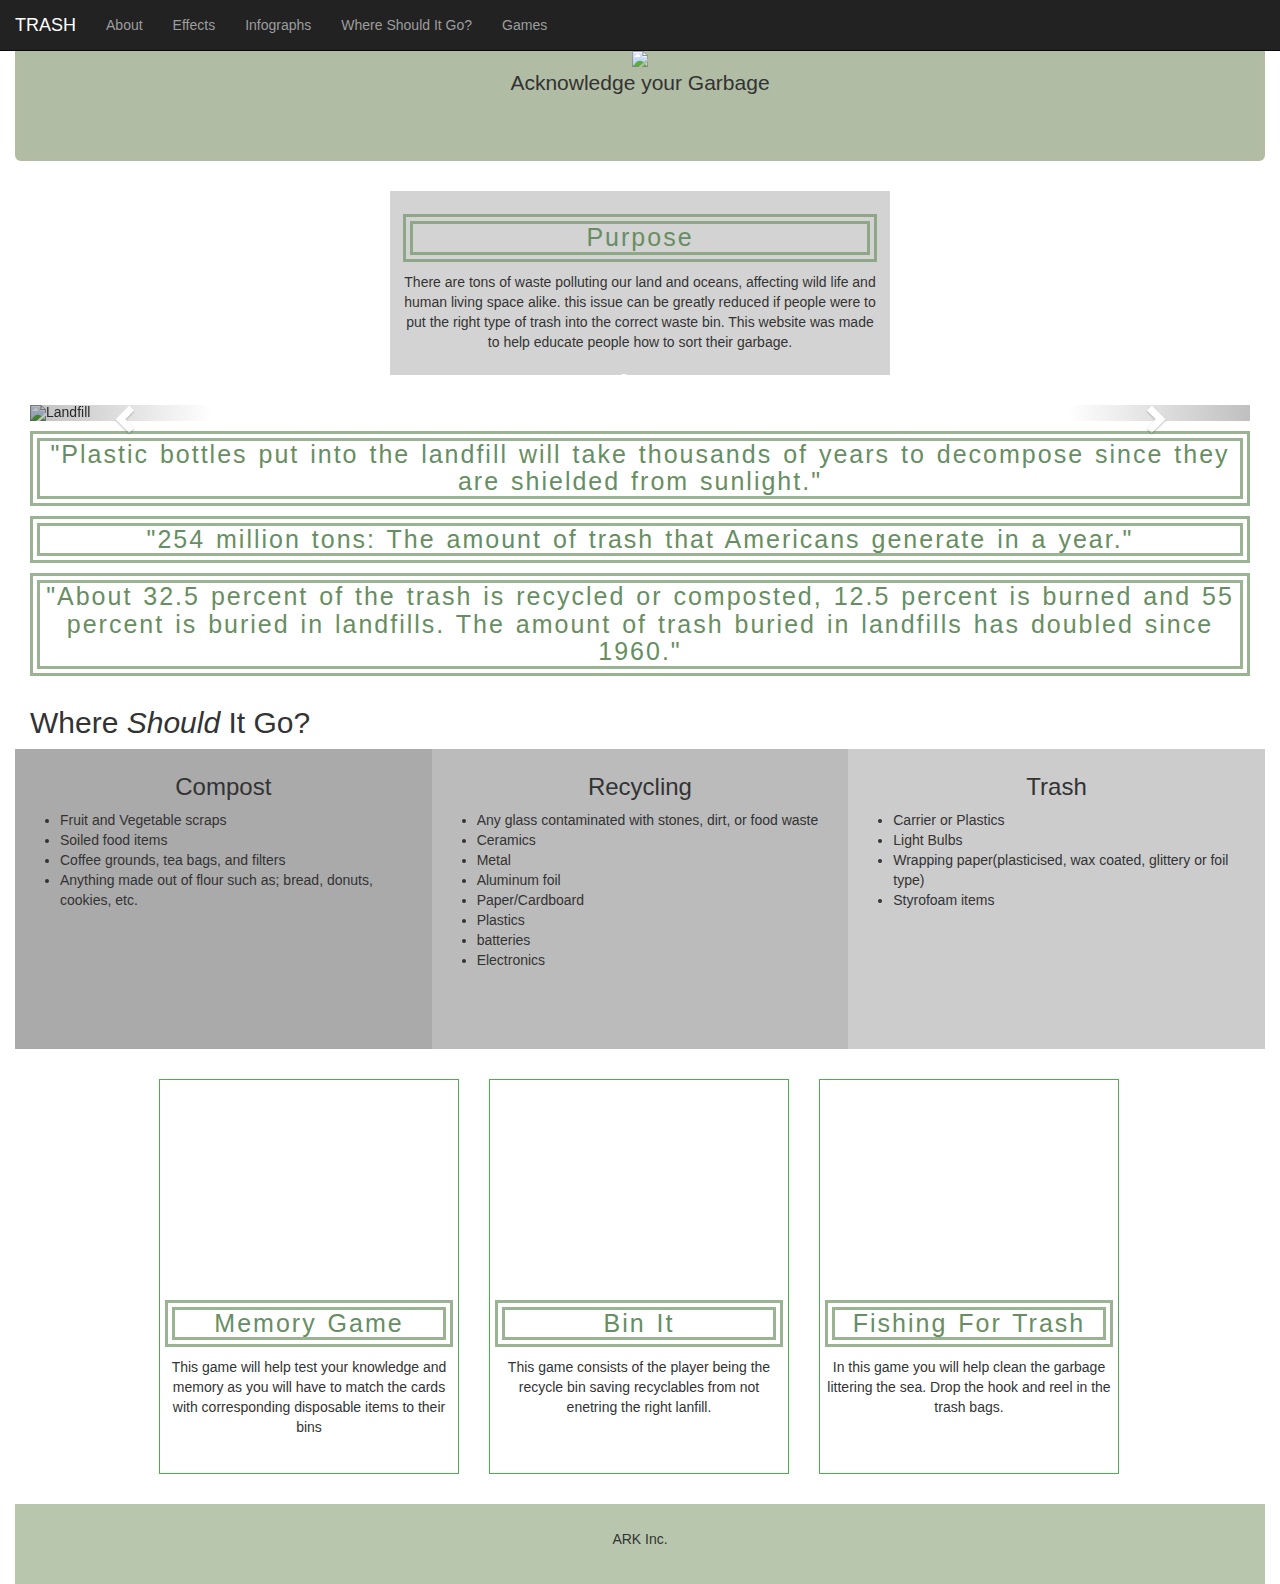
==== index.html @ 75b40d29 "Update index.html" ====
<!DOCTYPE html>
<html>
<head>
  <title>Trash.IT</title>
  <meta charset="utf-8">
  <meta name="viewport" content="width=device-width, initial-scale=1">
  <link href="trashit.css" rel="stylesheet" type="text/css">
  <link rel="stylesheet" href="https://maxcdn.bootstrapcdn.com/bootstrap/3.3.7/css/bootstrap.min.css">
  <link rel="stylesheet" href="trashit.css">
  <script src="https://ajax.googleapis.com/ajax/libs/jquery/3.3.1/jquery.min.js"></script>
  <script src="https://maxcdn.bootstrapcdn.com/bootstrap/3.3.7/js/bootstrap.min.js"></script>
  <style>
  * {
    box-sizing: border-box;
}

/* Create three equal columns that floats next to each other */
.column {
    float: left;
    width: 33.33%;
    padding: 10px;
    height: 300px; /* Should be removed. Only for demonstration */
}

/* Clear floats after the columns */
.row:after {
    content: "";
    display: table;
    clear: both;
}
  body {
      position: relative;
  }
  footer {
    background-color: #B9C6AE;
    padding: 25px;
  }
  .center {
    margin: auto;
    width: 40%;
    border: 3px solid lightgrey;
    padding: 10px;
    background-color: lightgrey;
    text-align: center;
    margin-bottom: 30px;
  }
  .jumbotron {
      background-color:#B0BCA4;
  }
  /* game icons */
  * {
    box-sizing: border-box;
}

.column {
    float: left;
    width: 33.33%;
    padding: 5px;
}

.mid {
    display: block;
    margin-left: auto;
    margin-right: auto;
}

/* Clearfix (clear floats) */
.row::after {
    content: "";
    clear: both;
    display: table;
}
  /* game icons */
  .container {
  position: relative;
  width: 50%;
}

.image {
  display: block;
  height: 200px;
  width: 120px;
  height: auto;
}

.text {
  color: white;
  font-size: 20px;
  position: absolute;
  top: 50%;
  left: 50%;
  -webkit-transform: translate(-50%, -50%);
  -ms-transform: translate(-50%, -50%);
  transform: translate(-50%, -50%);
  text-align: center;
}

/* Responsive layout - makes the three columns stack on top of each other instead of next to each other */
@media screen and (max-width: 500px) {
    .column {
        width: 100%;
    }
/*
    h4{
      border-width: 10px;
      border-style: double;
      border-color: rgba(114,150,105,0.72);
      font-family: Impact, Charcoal, sans-serif;
      font-size: 25px;
      letter-spacing: 2px;
      word-spacing: 2px;
      color: #678E62;
      font-weight: normal;
      text-decoration: none;
      font-style: normal;
      font-variant: normal;
      text-transform: none;
      text-align: center;
    }

    h5{
      border-width: 10px;
      border-style: double;
      border-color: rgba(114,150,105,0.72);
      font-family: Impact, Charcoal, sans-serif;
      font-size: 25px;
      letter-spacing: 2px;
      word-spacing: 2px;
      color: #678E62;
      font-weight: normal;
      text-decoration: none;
      font-style: normal;
      font-variant: normal;
      text-transform: none;
      text-align: center;
    }

    h6{
      border-width: 10px;
      border-style: double;
      border-color: rgba(114,150,105,0.72);
      font-family: Impact, Charcoal, sans-serif;
      font-size: 25px;
      letter-spacing: 2px;
      word-spacing: 2px;
      color: #678E62;
      font-weight: normal;
      text-decoration: none;
      font-style: normal;
      font-variant: normal;
      text-transform: none;
      text-align: center;
    }
 */

  }
  </style>
</head>
<body data-spy="scroll" data-target=".navbar" data-offset="50">

<nav class="navbar navbar-inverse navbar-fixed-top">
  <div class="container-fluid">
    <div class="navbar-header">
        <button type="button" class="navbar-toggle" data-toggle="collapse" data-target="#myNavbar">
          <span class="icon-bar"></span>
          <span class="icon-bar"></span>
          <span class="icon-bar"></span>
      </button>
      <a class="navbar-brand" href="#trash">TRASH</a>
    </div>
    <div>
      <div class="collapse navbar-collapse" id="myNavbar">
        <ul class="nav navbar-nav">
          <li><a href="#About">About</a></li>
          <li><a href="#Effects">Effects</a></li>
          <li><a href="#Infographs">Infographs</a></li>
          <li><a href="#Where_Does_It_Go?">Where Should It Go?</a></li>
          <li><a href="#Games">Games</a></li>
            </ul>
          </li>
        </ul>
      </div>
    </div>
  </div>
</nav>

<div id="trash" class="container-fluid">
  <!-- logo -->
  <div class="jumbotron">
    <div style="text-align: center;">
      <a href='https://photos.google.com/share/AF1QipONQKrsctJ87qWeQAUGy9XW0E_jtEkKfx_yP3aHPQ0gQHrzt8MJiyw_5G6J5S6o3A?key=Z1AzSlhzY1Zad1BVTV9NMXBlMzc2SHFTbXhYcmxn&source=ctrlq.org'><img src='https://lh3.googleusercontent.com/OczMWEDpTQxAjYoApsEtru9PNChsUS2PvxEhcMvTW9S-kFde838rsKIHWq9Rh2c8QpRS1AEjqaQHlEgcb2v6qkMch9DBreAy9RhSI1KRosTDj9aBlR5hKDrsiDdAbrvv26Dot5Cw=w2400' /></a>
    </div>
    <div class="container text-center">
      <p>Acknowledge your Garbage</p>
    </div>
  </div>
  <!-- logo -->
<div id="About" class="center">
  <h4>Purpose</h4>
 <p>There are tons of waste polluting our land and oceans, affecting wild life and human living space alike.
 this issue can be greatly reduced if people were to put the right type of trash into the correct waste bin. This website was made to help educate people how to sort their garbage.</p>
</div>

<div id="Effects" class="container-fluid">
  <div>
    <div id="myCarousel" class="carousel slide" data-ride="carousel">
    <!-- Indicators -->
    <ol class="carousel-indicators">
      <li data-target="#myCarousel" data-slide-to="0" class="active"></li>
      <li data-target="#myCarousel" data-slide-to="1"></li>
      <li data-target="#myCarousel" data-slide-to="2"></li>
    </ol>

    <!-- Wrapper for slides -->
    <div class="carousel-inner" role="listbox">
      <div class="item active">
        <img src="newgar.jpg" alt="Landfill">
        <div class="carousel-caption">
          <h3>Landfill</h3>
          <!-- <p>The atmosphere in New York is lorem ipsum.</p> -->
        </div>
      </div>

      <div class="item">
        <img src="gar3.jpg" alt="Island">
        <div class="carousel-caption">
          <h3>Plastic Island</h3>
          <p>Statistics prove that this 'island' is more than twice the size of Texas.</p>
        </div>
      </div>

      <div class="item">
        <img src="new3.jpg" alt="Developing Nations">
        <div class="carousel-caption">
          <h3>India</h3>
          <p>Developing Nation</p>
        </div>
      </div>
    </div>
    <!-- Left and right controls -->
    <a class="left carousel-control" href="#myCarousel" role="button" data-slide="prev">
        <span class="glyphicon glyphicon-chevron-left" aria-hidden="true"></span>
        <span class="sr-only">Previous</span>
      </a>
      <a class="right carousel-control" href="#myCarousel" role="button" data-slide="next">
        <span class="glyphicon glyphicon-chevron-right" aria-hidden="true"></span>
        <span class="sr-only">Next</span>
      </a>
    </div>

  </div>
</div>
<div id="Infographs" class="container-fluid">
  <h4>"Plastic bottles put into the landfill will take thousands of years to decompose since they are shielded from sunlight."</h4>
  <p></p>

   <h4>"254 million tons: The amount of trash that Americans generate in a year."</h5>
 <p></p>

   <h4>"About 32.5 percent of the trash is recycled or composted, 12.5 percent is burned and 55 percent is buried in landfills. The amount of trash buried in landfills has doubled since 1960."</h6>

</div>
<div id="Where_Does_It_Go?" class="container-fluid">

  <h2>Where <i>Should</i> It Go?</h2>

  <div class="row">
    <div class="column" style="background-color:#aaa;">
      <h3>Compost</h3>
      <ul>
        <li>Fruit and Vegetable scraps</li>
        <li>Soiled food items</li>
        <li>Coffee grounds, tea bags, and filters</li>
        <li>Anything made out of flour such as; bread, donuts, cookies, etc. </li>
      </ul>
    </div>
    <div class="column" style="background-color:#bbb;">
      <h3>Recycling</h3>
      <ul>
        <li>Any glass contaminated with stones, dirt, or food waste</li>
        <li>Ceramics</li>
        <li>Metal</li>
        <li>Aluminum foil</li>
        <li>Paper/Cardboard</li>
        <li>Plastics</li>
        <li>batteries</li>
        <li>Electronics</li>
      </ul>
    </div>
    <div class="column" style="background-color:#ccc;">
      <h3>Trash</h3>
      <ul>
        <li>Carrier or Plastics</li>
        <li>Light Bulbs</li>
        <li>Wrapping paper(plasticised, wax coated, glittery or foil type)</li>
        <li>Styrofoam items</li>
      </ul>
    </div>
  </div>
</div>
<div id="Games" class="container-fluid">
  <div class="row">
    <div class="column" style="border: 1px solid #4caf50; width: 300px; height: 395px; margin-right: 30px; margin-left: 144px; margin-top: 30px; margin-bottom: 30px;">
       <iframe allowtransparency="true" width="290px" height="200px" src="https://scratch.mit.edu/projects/embed/238074793/?autostart=false" frameborder="0" allowfullscreen style="margin-right: 0px;"></iframe>
      <h4>Memory Game</h4>
      <p>This game will help test your knowledge and memory as you will have to match the cards with corresponding disposable items to their bins</p>
    </div>
    <div class="column" style="border: 1px solid #4caf50; width: 300px; height: 395px; margin-right: 30px; margin-top: 30px; margin-bottom: 30px;">
      <iframe allowtransparency="true" width="290px" height="200px" src="https://scratch.mit.edu/projects/embed/237879932/?autostart=false" frameborder="0" allowfullscreen></iframe>
      <h4>Bin It</h4>
      <p>This game consists of the player being the recycle bin saving recyclables from not enetring the right lanfill.</p>
    </div>
    <div class="column" style="border: 1px solid #4caf50; width: 300px; height: 395px; margin-top: 30px; margin-bottom: 30px; margin-right: 30px;">
      <iframe allowtransparency="true" width="290px" height="200px" src="https://scratch.mit.edu/projects/embed/238165225/?autostart=false" frameborder="0" allowfullscreen></iframe>
      <h4>Fishing For Trash</h4>
      <p>In this game you will help clean the garbage littering the sea. Drop the hook and reel in the trash bags.</p>

    </div>
  </div>
</div>

<footer>
  <p>ARK Inc.</p>
</footer>
</body>
</html>
---- trashit.css ----
.carousel-inner > .item > img{
  margin: 0 auto;
}

h3{
  text-align: center;
}

p{
  font-family: inherit;
  text-align: center;
}

h4{
  border-width: 10px;
  border-style: double;
  border-color: rgba(114,150,105,0.72);
  font-family: sans-serif;
  font-size: 25px;
  letter-spacing: 2px;
  word-spacing: 2px;
  color: #678E62;
  font-weight: normal;
  text-decoration: none;
  font-style: normal;
  font-variant: normal;
  text-transform: none;
  text-align: center;
}

h4{
  border-width: 10px;
  border-style: double;
  border-color: rgba(114,150,105,0.72);
  font-family: Impact, Charcoal, sans-serif;
  font-size: 25px;
  letter-spacing: 2px;
  word-spacing: 2px;
  color: #678E62;
  font-weight: normal;
  text-decoration: none;
  font-style: normal;
  font-variant: normal;
  text-transform: none;
  text-align: center;
}

h4{
  border-width: 10px;
  border-style: double;
  border-color: rgba(114,150,105,0.72);
  font-family: Impact, Charcoal, sans-serif;
  font-size: 25px;
  letter-spacing: 2px;
  word-spacing: 2px;
  color: #678E62;
  font-weight: normal;
  text-decoration: none;
  font-style: normal;
  font-variant: normal;
  text-transform: none;
  text-align: center;
}

#games {
  margin-right: 50%
}
---- trashit.css ----
.carousel-inner > .item > img{
  margin: 0 auto;
}

h3{
  text-align: center;
}

p{
  font-family: inherit;
  text-align: center;
}

h4{
  border-width: 10px;
  border-style: double;
  border-color: rgba(114,150,105,0.72);
  font-family: sans-serif;
  font-size: 25px;
  letter-spacing: 2px;
  word-spacing: 2px;
  color: #678E62;
  font-weight: normal;
  text-decoration: none;
  font-style: normal;
  font-variant: normal;
  text-transform: none;
  text-align: center;
}

h4{
  border-width: 10px;
  border-style: double;
  border-color: rgba(114,150,105,0.72);
  font-family: Impact, Charcoal, sans-serif;
  font-size: 25px;
  letter-spacing: 2px;
  word-spacing: 2px;
  color: #678E62;
  font-weight: normal;
  text-decoration: none;
  font-style: normal;
  font-variant: normal;
  text-transform: none;
  text-align: center;
}

h4{
  border-width: 10px;
  border-style: double;
  border-color: rgba(114,150,105,0.72);
  font-family: Impact, Charcoal, sans-serif;
  font-size: 25px;
  letter-spacing: 2px;
  word-spacing: 2px;
  color: #678E62;
  font-weight: normal;
  text-decoration: none;
  font-style: normal;
  font-variant: normal;
  text-transform: none;
  text-align: center;
}

#games {
  margin-right: 50%
}
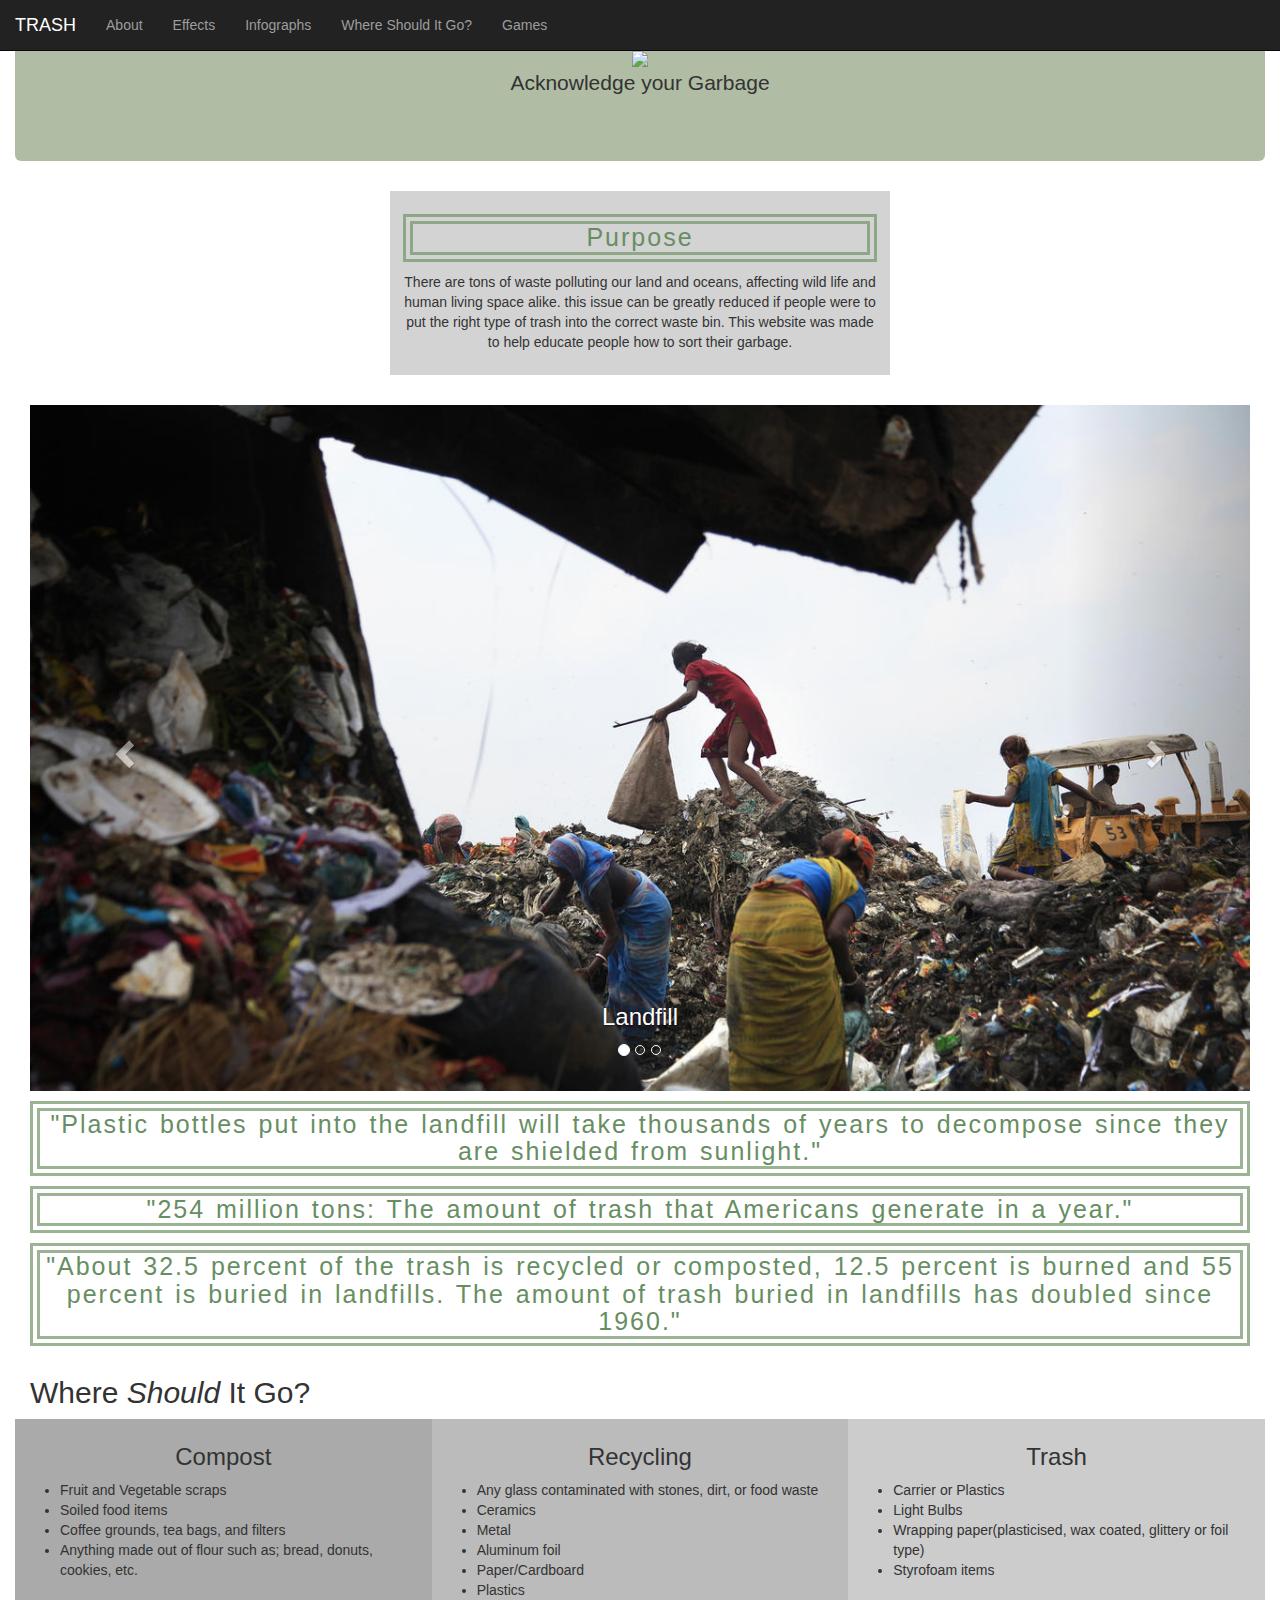
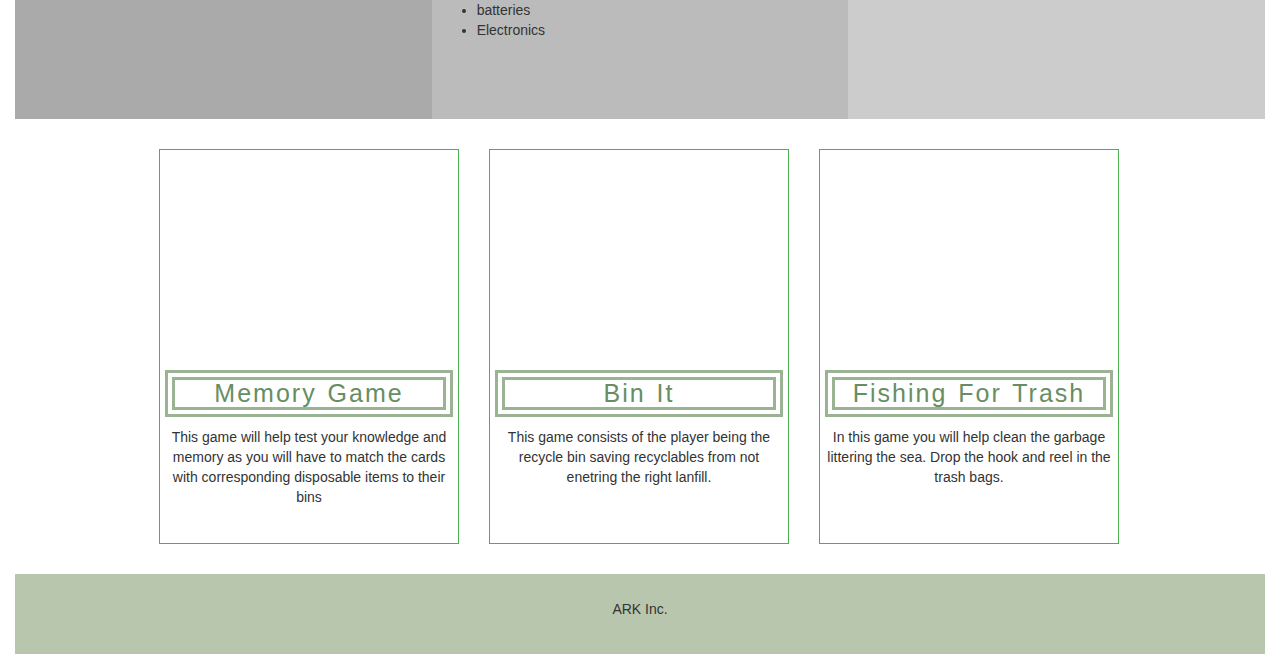
==== commit cb7a96c8: "Update index.html" ====
--- a/index.html
+++ b/index.html
@@ -214,7 +214,7 @@
     <!-- Wrapper for slides -->
     <div class="carousel-inner" role="listbox">
       <div class="item active">
-        <img src="newgar.jpg" alt="Landfill">
+        <img src="trashit.jpg" alt="Landfill">
         <div class="carousel-caption">
           <h3>Landfill</h3>
           <!-- <p>The atmosphere in New York is lorem ipsum.</p> -->
@@ -222,7 +222,7 @@
       </div>
 
       <div class="item">
-        <img src="gar3.jpg" alt="Island">
+        <img src="trashit2.jpg" alt="Island">
         <div class="carousel-caption">
           <h3>Plastic Island</h3>
           <p>Statistics prove that this 'island' is more than twice the size of Texas.</p>
@@ -230,7 +230,7 @@
       </div>
 
       <div class="item">
-        <img src="new3.jpg" alt="Developing Nations">
+        <img src="trashit3.jpg" alt="Developing Nations">
         <div class="carousel-caption">
           <h3>India</h3>
           <p>Developing Nation</p>
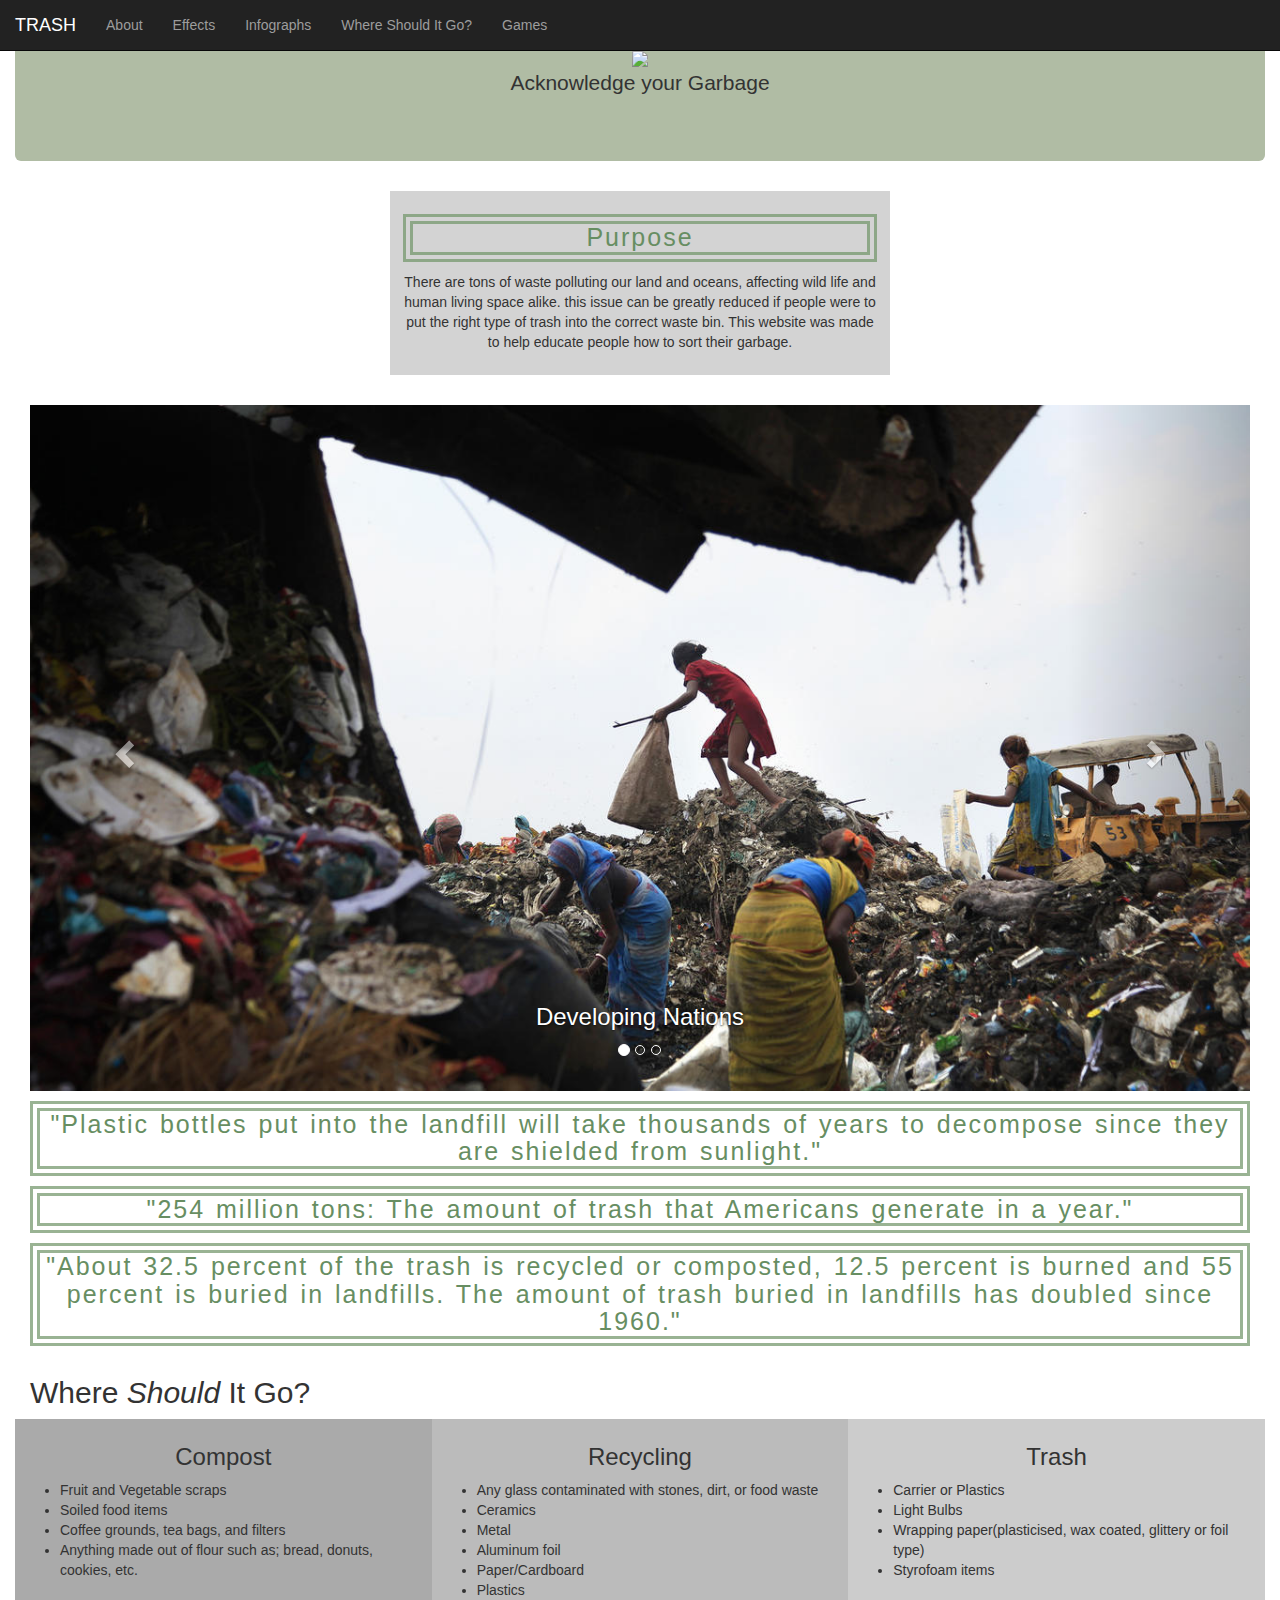
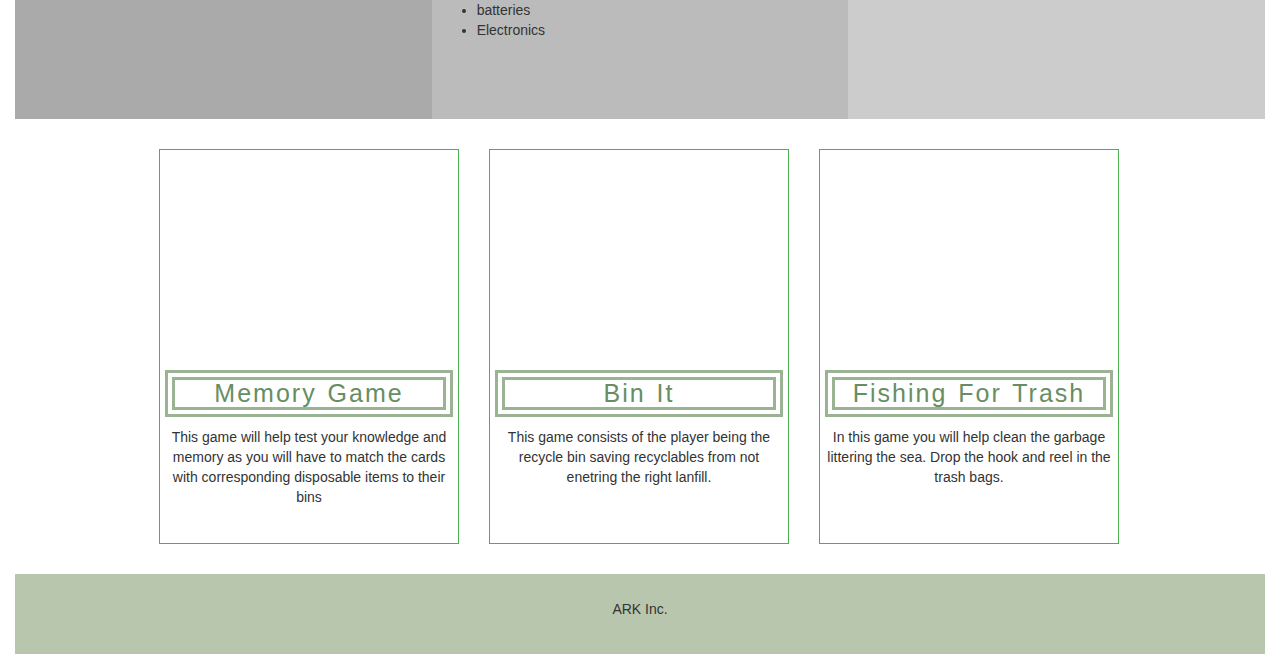
==== commit 61c01b01: "Update index.html" ====
--- a/index.html
+++ b/index.html
@@ -216,7 +216,7 @@
       <div class="item active">
         <img src="trashit.jpg" alt="Landfill">
         <div class="carousel-caption">
-          <h3>Landfill</h3>
+          <h3>Developing Nations</h3>
           <!-- <p>The atmosphere in New York is lorem ipsum.</p> -->
         </div>
       </div>
@@ -224,16 +224,16 @@
       <div class="item">
         <img src="trashit2.jpg" alt="Island">
         <div class="carousel-caption">
-          <h3>Plastic Island</h3>
-          <p>Statistics prove that this 'island' is more than twice the size of Texas.</p>
+          <h3>Landfills</h3>
+<!--           <p>Statistics prove that this 'island' is more than twice the size of Texas.</p> -->
         </div>
       </div>
 
       <div class="item">
         <img src="trashit3.jpg" alt="Developing Nations">
         <div class="carousel-caption">
-          <h3>India</h3>
-          <p>Developing Nation</p>
+          <h3>Plastic Island</h3>
+          <p>Statistics prove that this 'island' is more than twice the size of Texas.</p>
         </div>
       </div>
     </div>
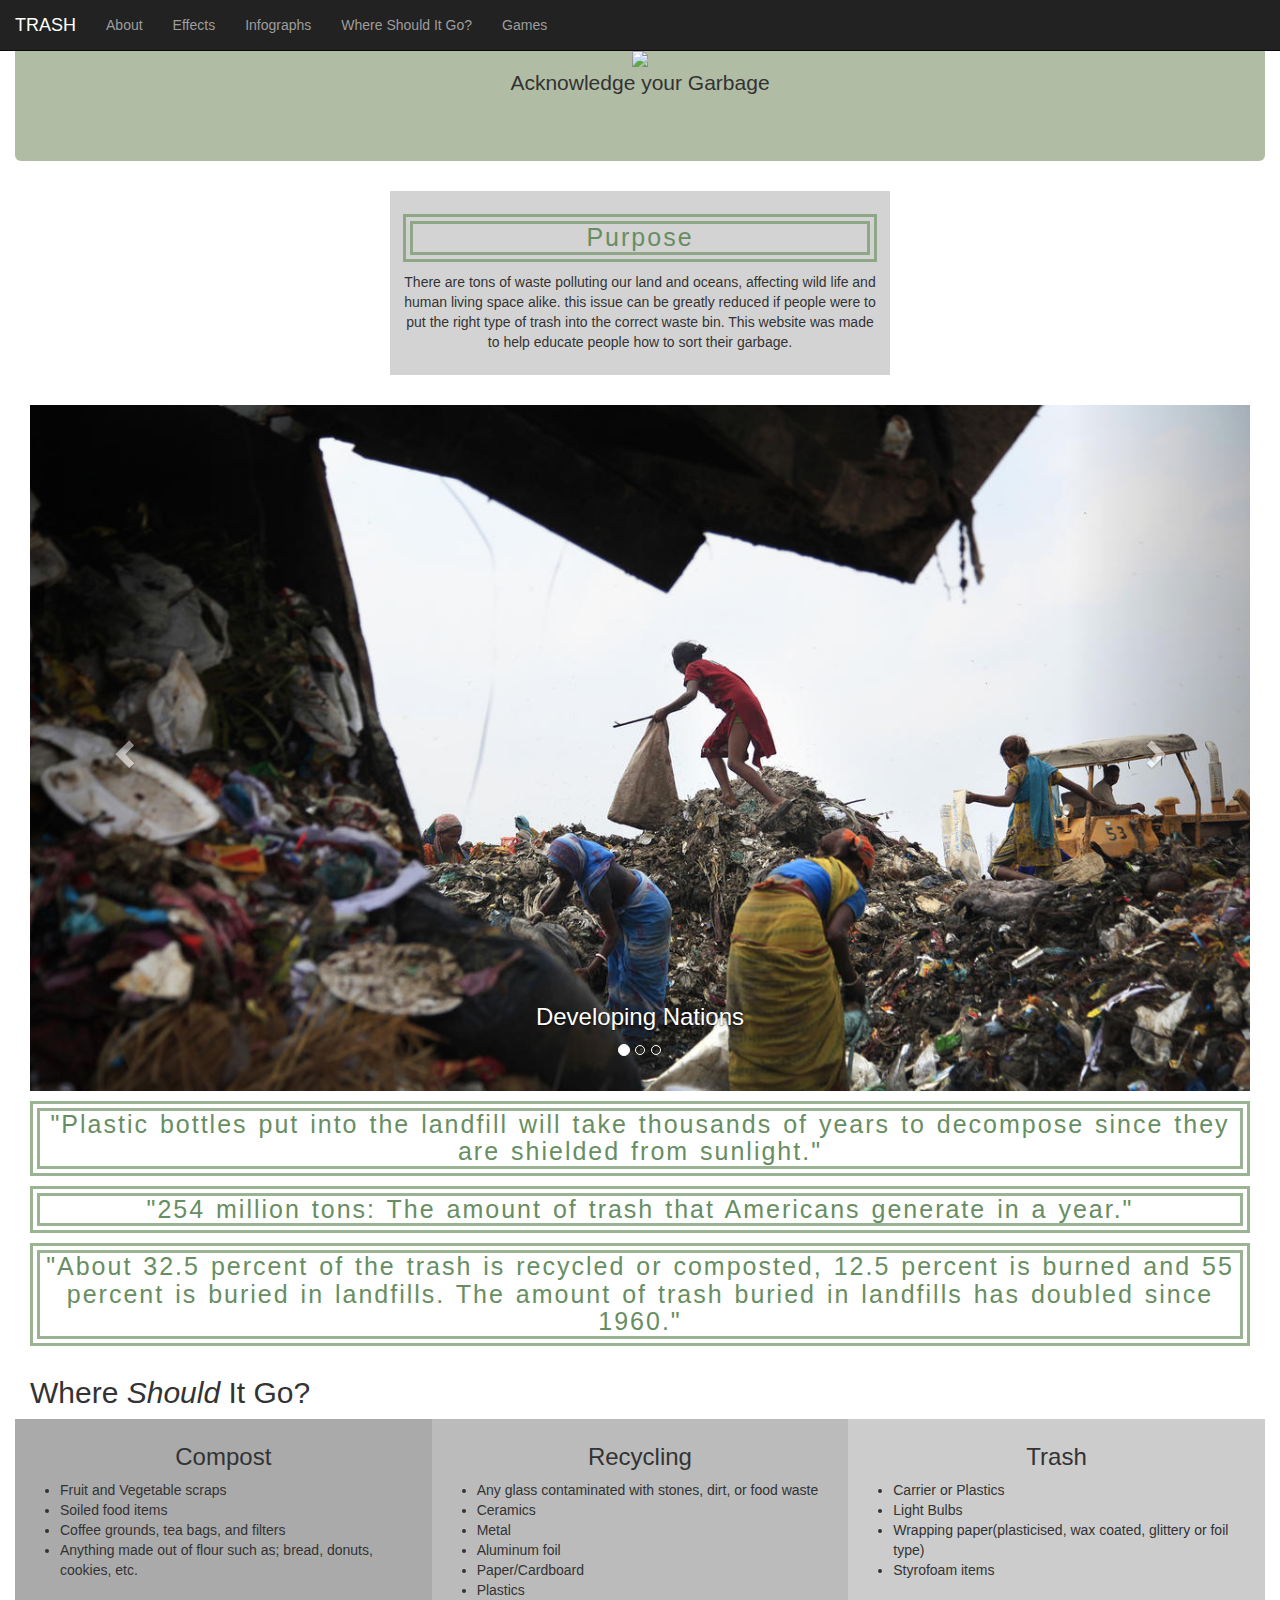
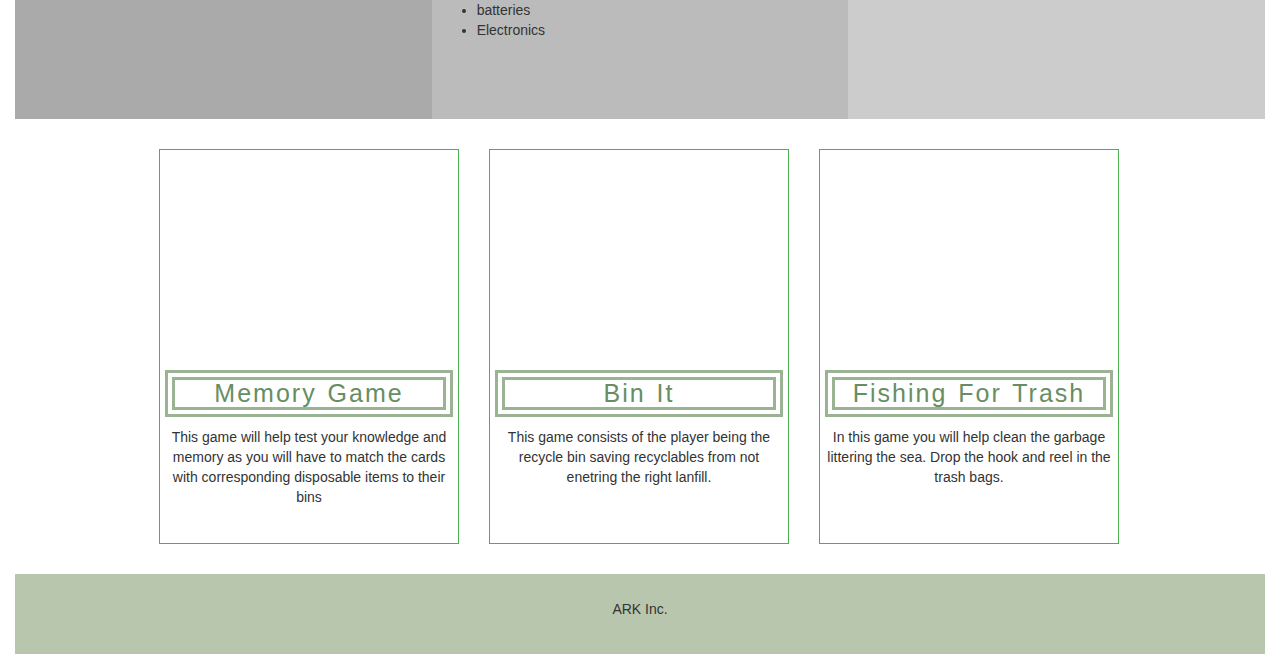
==== commit 41276a88: "Update index.html" ====
--- a/index.html
+++ b/index.html
@@ -214,7 +214,7 @@
     <!-- Wrapper for slides -->
     <div class="carousel-inner" role="listbox">
       <div class="item active">
-        <img src="trashit.jpg" alt="Landfill">
+        <img src="trashit.jpg" alt="Developing Nations">
         <div class="carousel-caption">
           <h3>Developing Nations</h3>
           <!-- <p>The atmosphere in New York is lorem ipsum.</p> -->
@@ -222,7 +222,7 @@
       </div>
 
       <div class="item">
-        <img src="trashit2.jpg" alt="Island">
+        <img src="trashit2.jpg" alt="Landfills">
         <div class="carousel-caption">
           <h3>Landfills</h3>
 <!--           <p>Statistics prove that this 'island' is more than twice the size of Texas.</p> -->
@@ -230,7 +230,7 @@
       </div>
 
       <div class="item">
-        <img src="trashit3.jpg" alt="Developing Nations">
+        <img src="trashit3.jpg" alt="Pacific Island">
         <div class="carousel-caption">
           <h3>Plastic Island</h3>
           <p>Statistics prove that this 'island' is more than twice the size of Texas.</p>
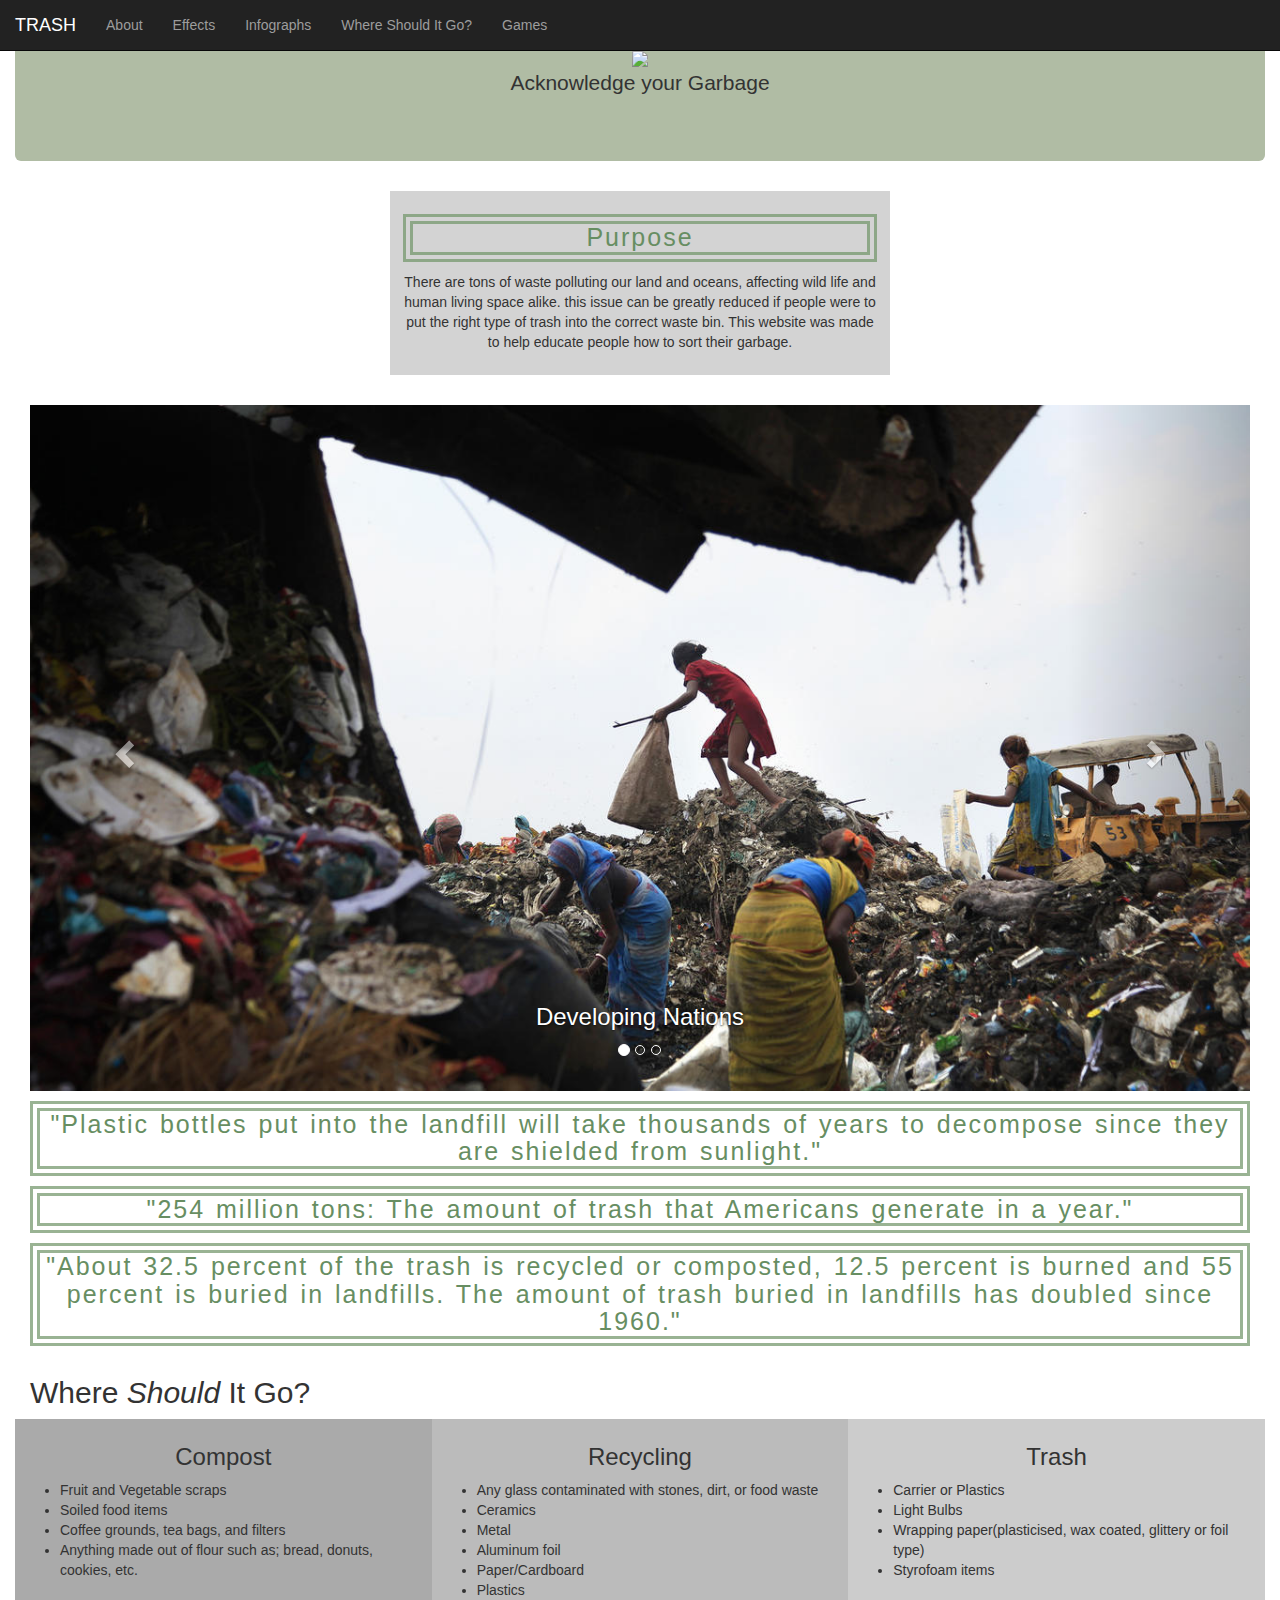
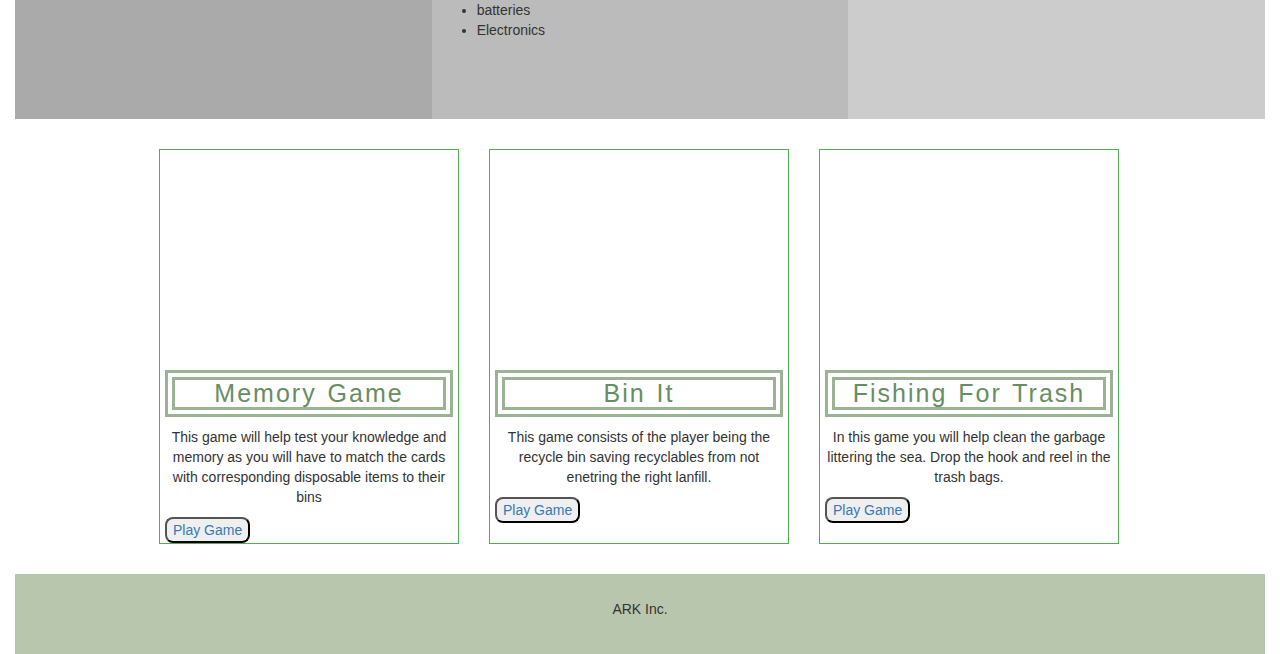
==== commit 2baf82e6: "Update index.html" ====
--- a/index.html
+++ b/index.html
@@ -304,17 +304,19 @@
        <iframe allowtransparency="true" width="290px" height="200px" src="https://scratch.mit.edu/projects/embed/238074793/?autostart=false" frameborder="0" allowfullscreen style="margin-right: 0px;"></iframe>
       <h4>Memory Game</h4>
       <p>This game will help test your knowledge and memory as you will have to match the cards with corresponding disposable items to their bins</p>
+    <button style="border-radius: 8px; color: white;"><a href="htpps://scratch.mit.edu/projects/embed/238074793/?autostart=false">Play Game</a></button>
     </div>
     <div class="column" style="border: 1px solid #4caf50; width: 300px; height: 395px; margin-right: 30px; margin-top: 30px; margin-bottom: 30px;">
       <iframe allowtransparency="true" width="290px" height="200px" src="https://scratch.mit.edu/projects/embed/237879932/?autostart=false" frameborder="0" allowfullscreen></iframe>
       <h4>Bin It</h4>
       <p>This game consists of the player being the recycle bin saving recyclables from not enetring the right lanfill.</p>
+    <button style="border-radius: 8px; color: white;"><a href="htpps://scratch.mit.edu/projects/embed/237879932/?autostart=false">Play Game</a></button>
     </div>
     <div class="column" style="border: 1px solid #4caf50; width: 300px; height: 395px; margin-top: 30px; margin-bottom: 30px; margin-right: 30px;">
       <iframe allowtransparency="true" width="290px" height="200px" src="https://scratch.mit.edu/projects/embed/238165225/?autostart=false" frameborder="0" allowfullscreen></iframe>
       <h4>Fishing For Trash</h4>
       <p>In this game you will help clean the garbage littering the sea. Drop the hook and reel in the trash bags.</p>
-
+    <button style="border-radius: 8px; color: white;"><a href="htpps://scratch.mit.edu/projects/embed/238165225/?autostart=false">Play Game</a></button>
     </div>
   </div>
 </div>
